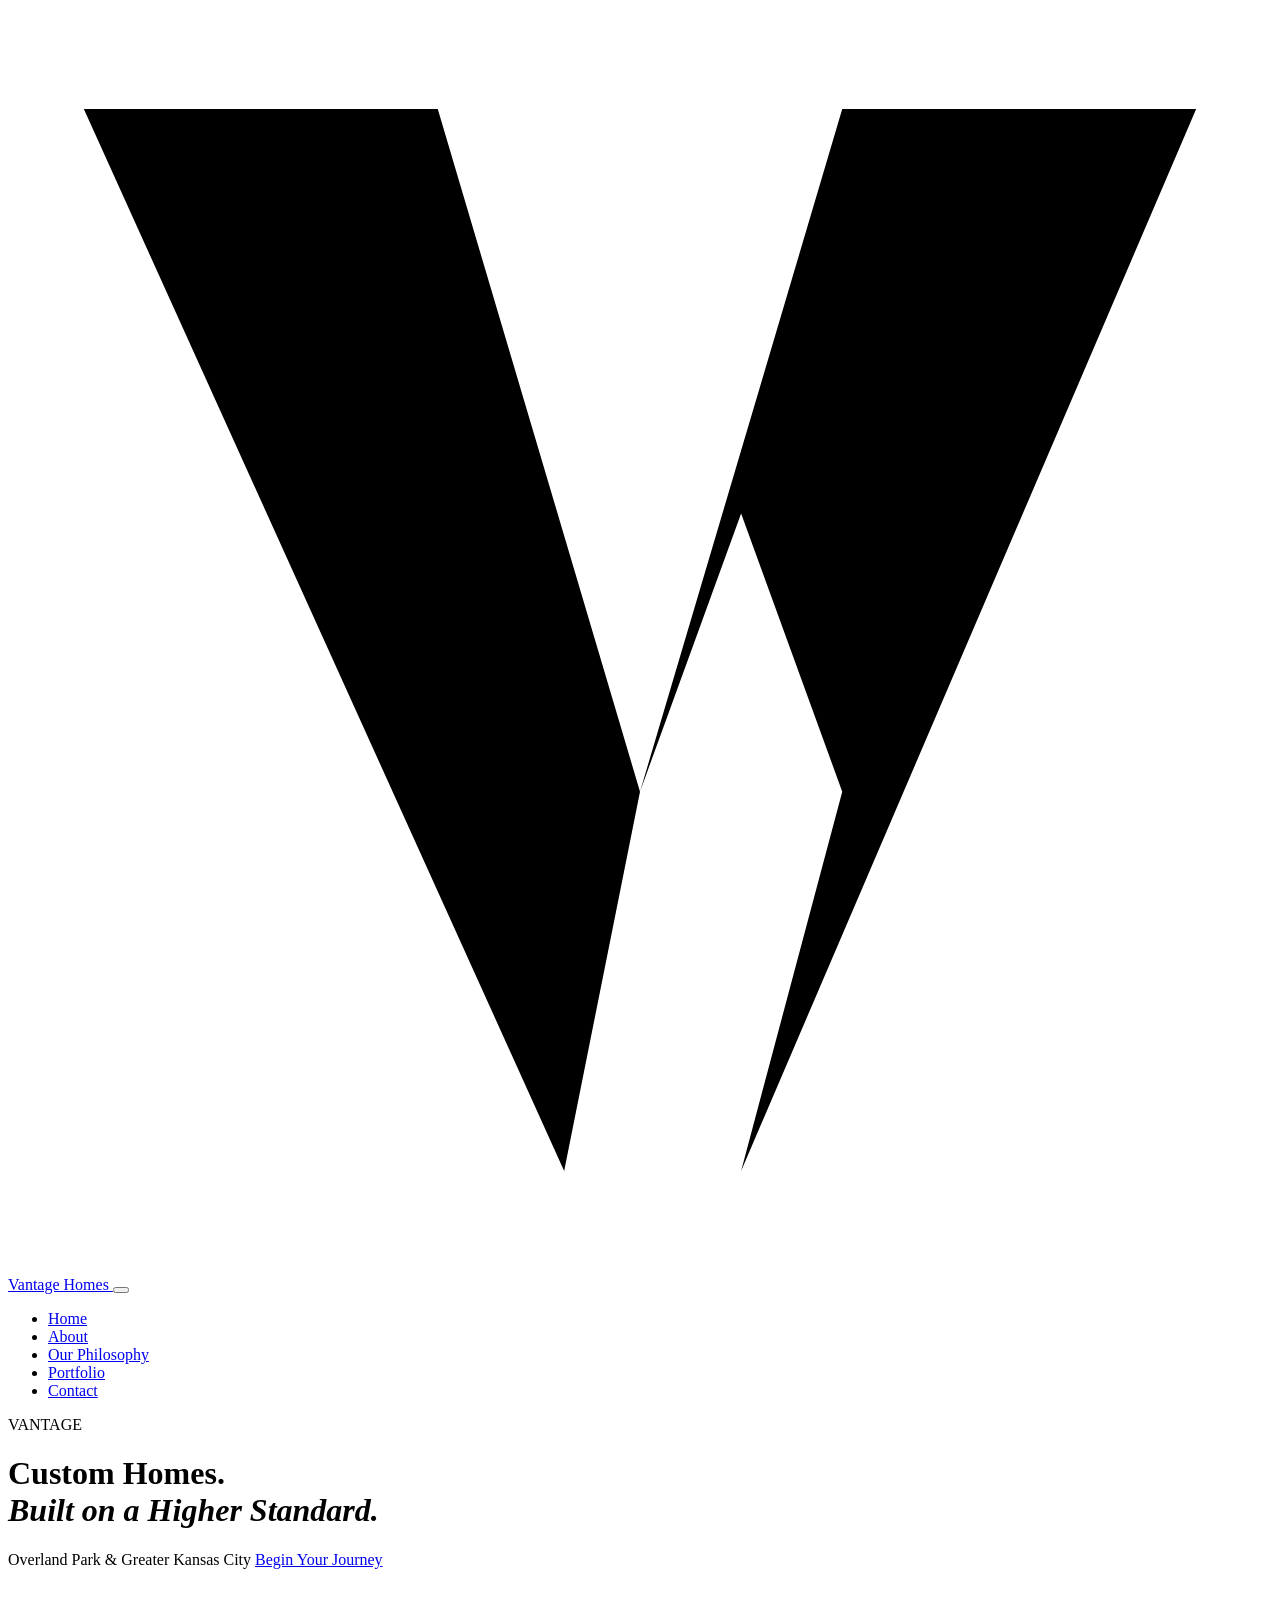
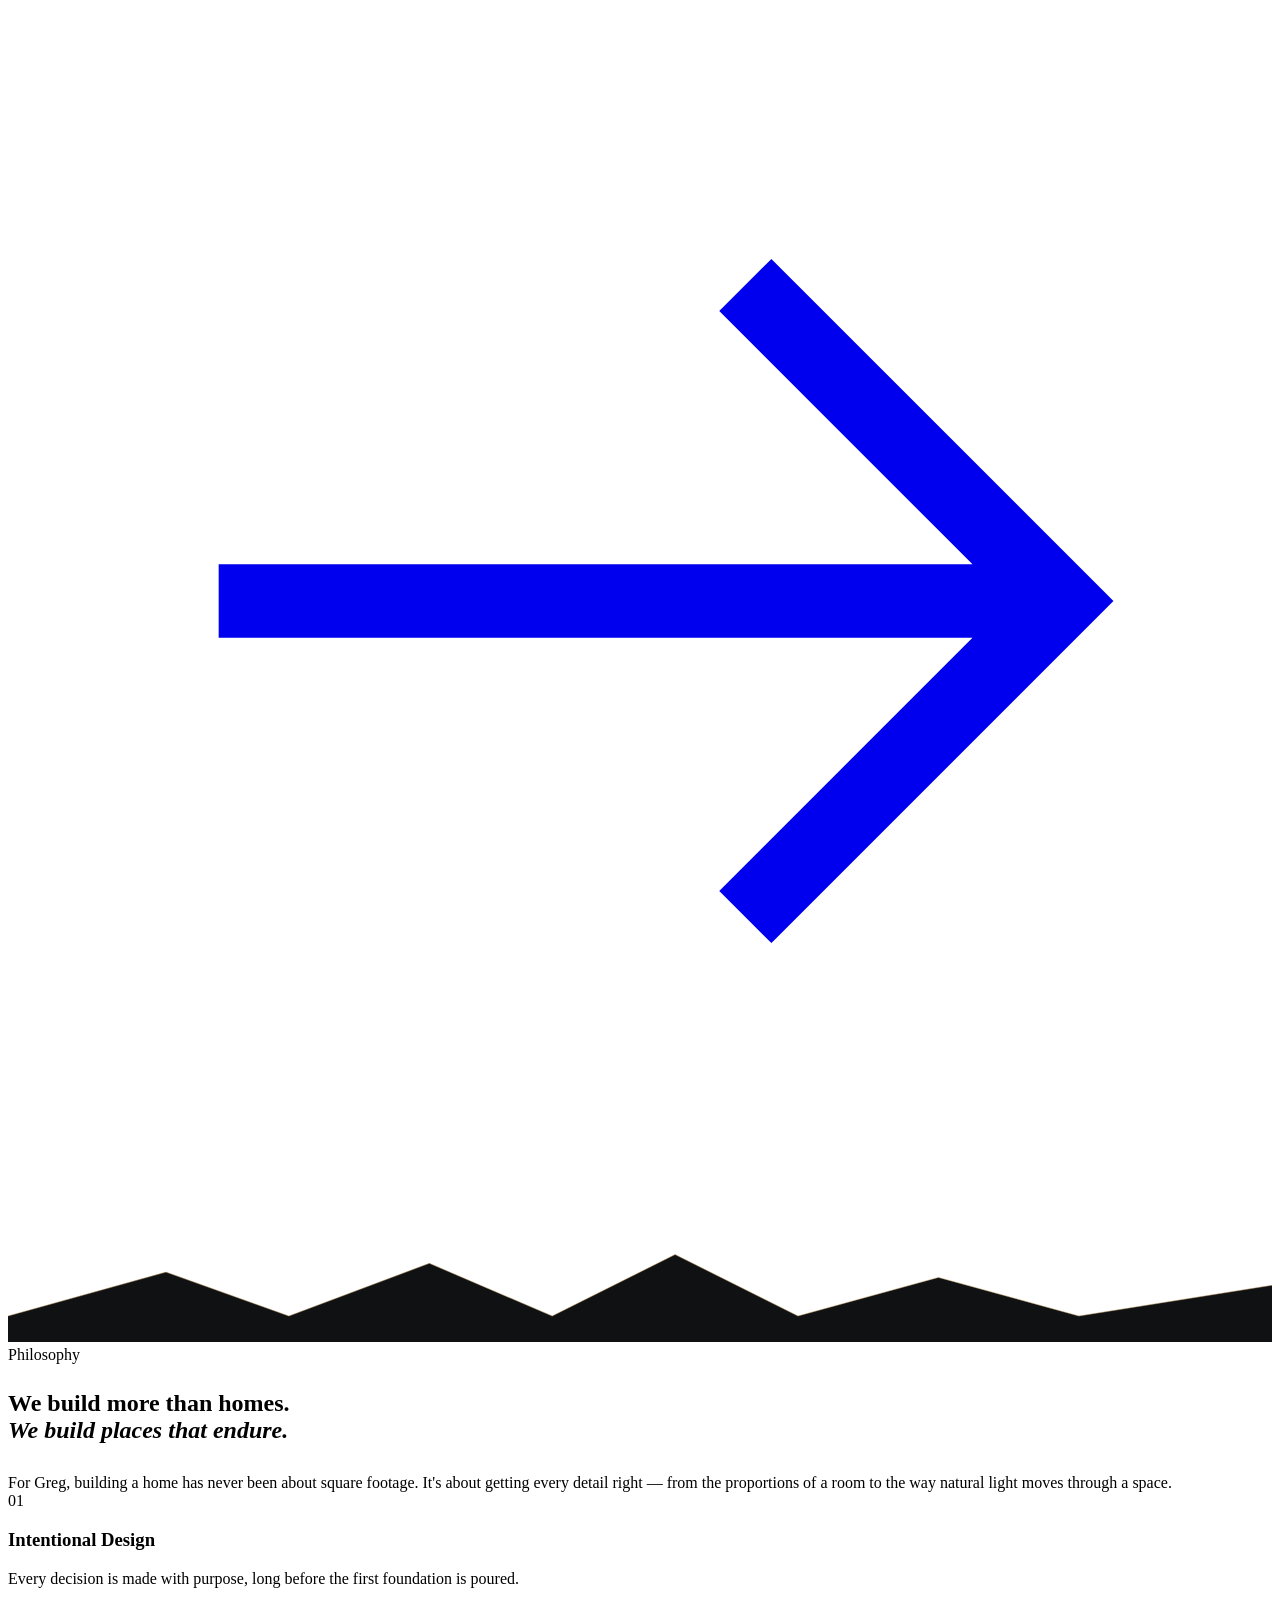
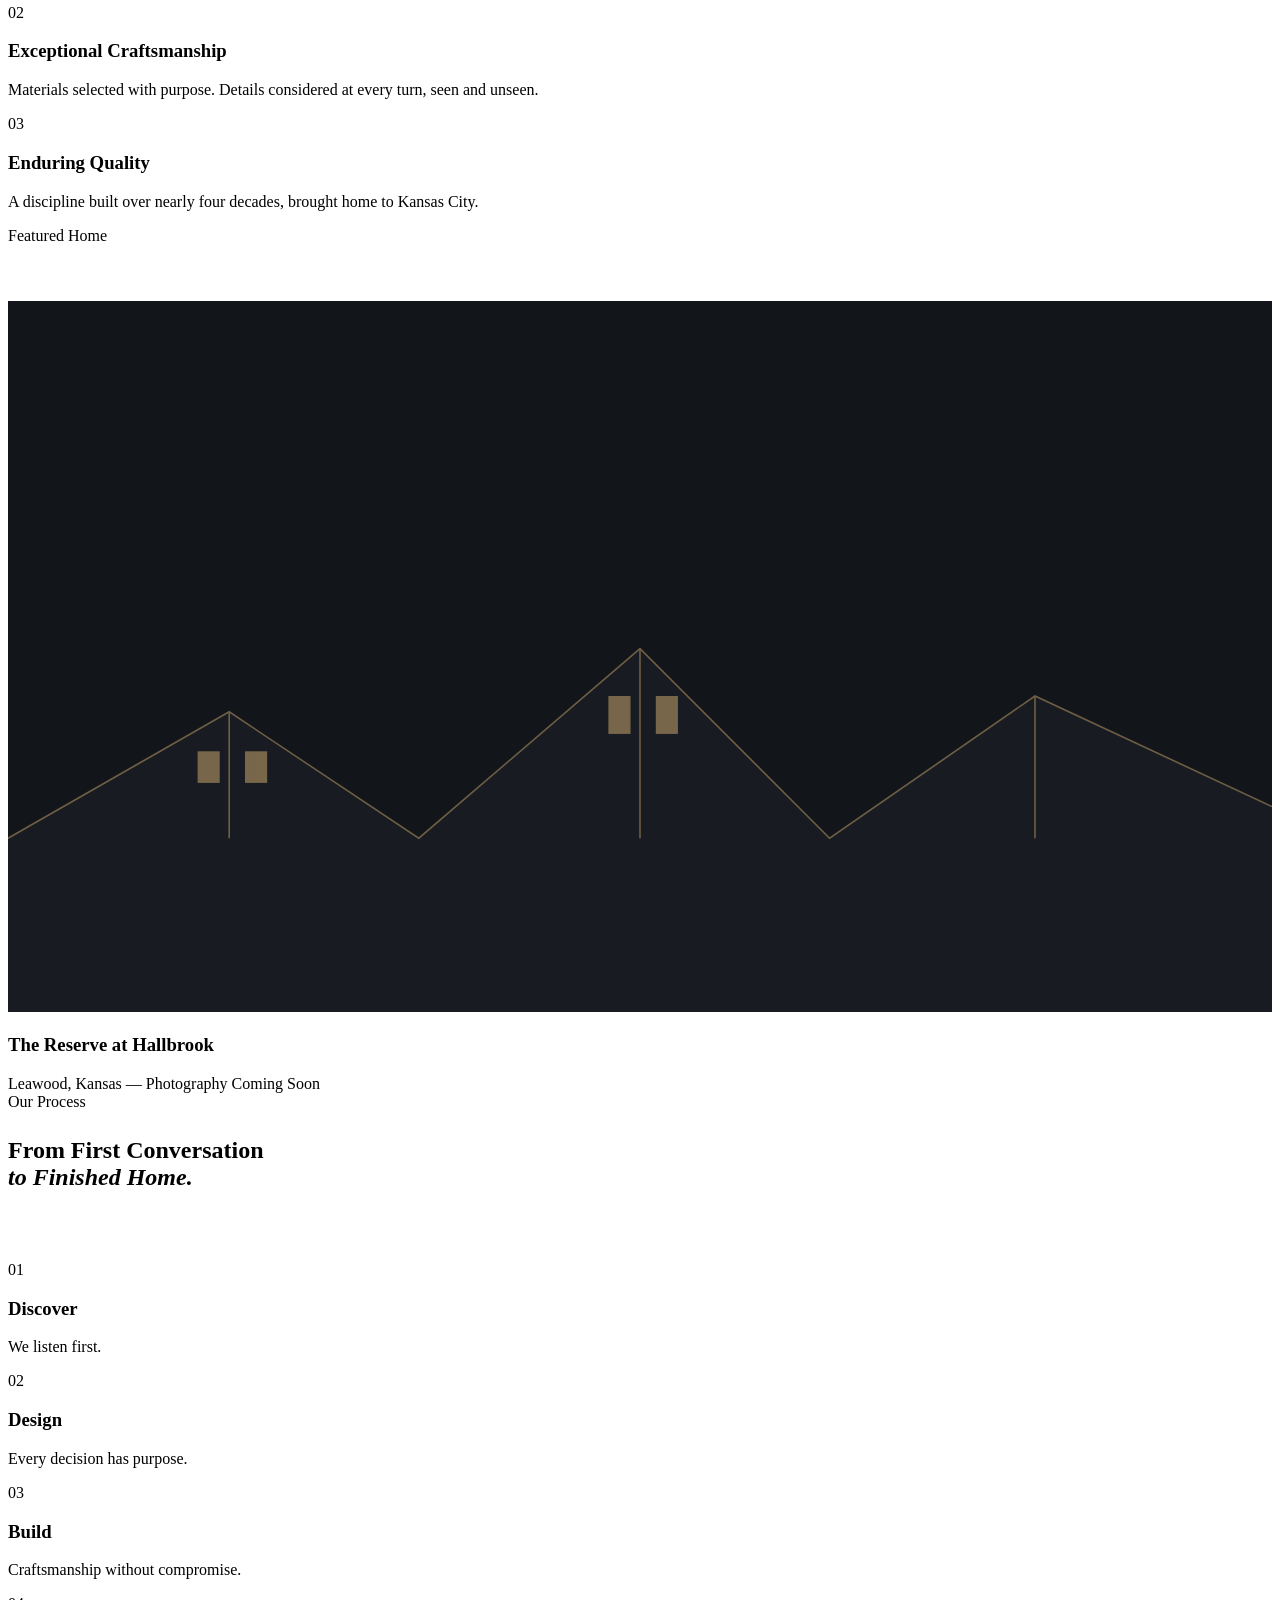
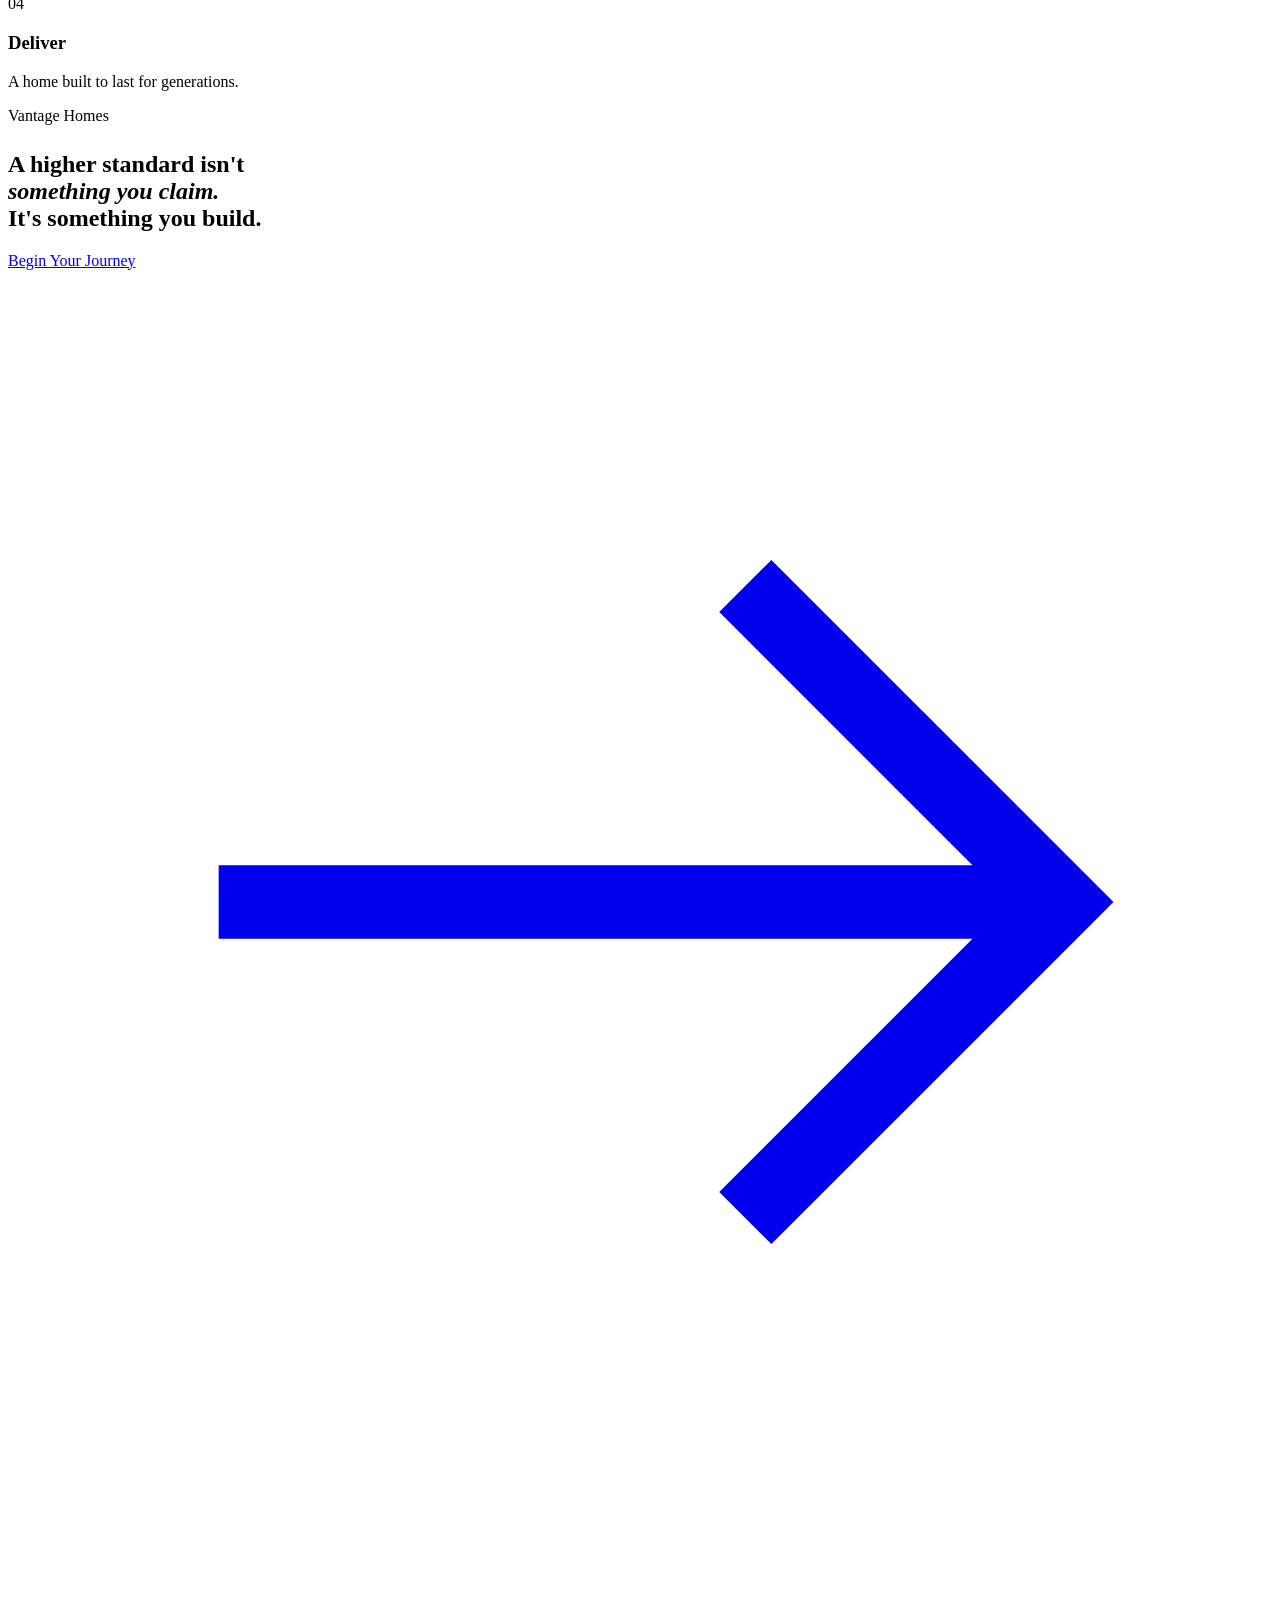
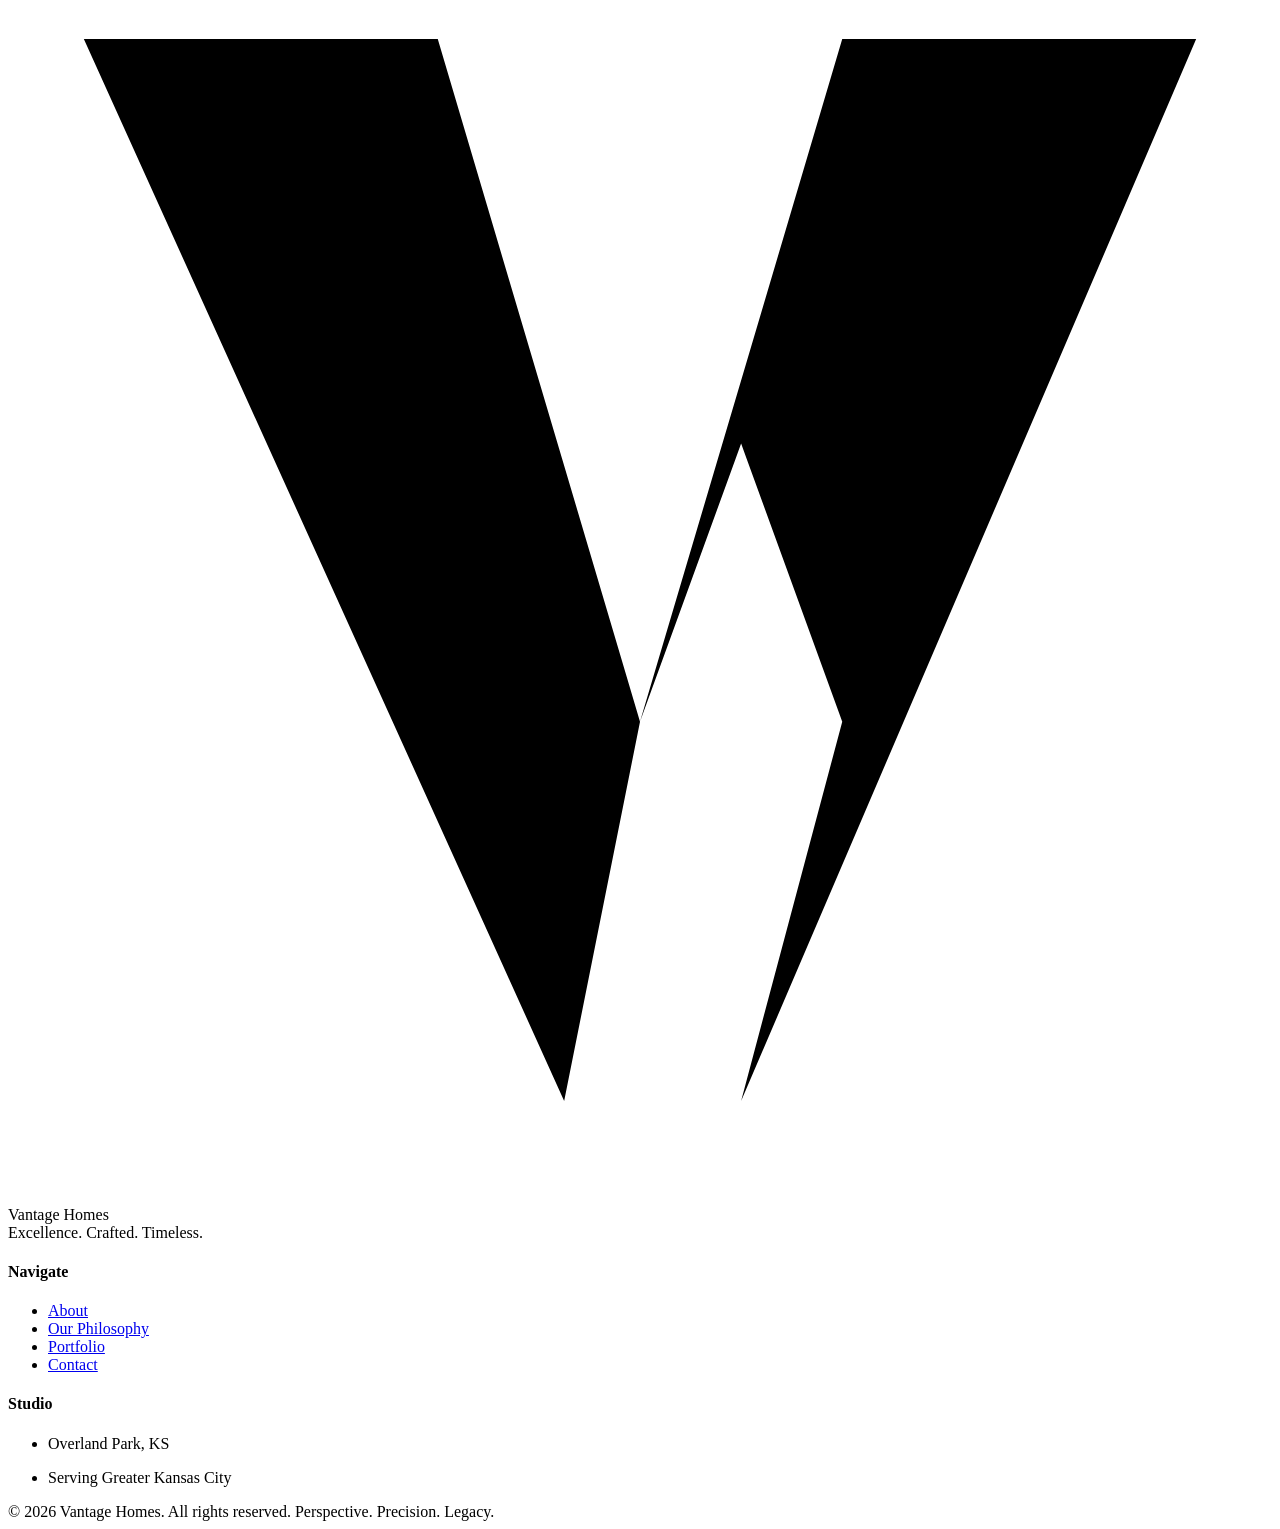
==== index.html @ f4806cb5 "Add files via upload" ====
<!DOCTYPE html>
<html lang="en">
<head>
<meta charset="UTF-8">
<meta name="viewport" content="width=device-width, initial-scale=1.0">
<title>Vantage Homes — Custom Homes, Built on a Higher Standard</title>
<meta name="description" content="Vantage Homes designs and builds custom homes in Overland Park and the greater Kansas City region — intentional design, exceptional craftsmanship, enduring quality.">
<link rel="stylesheet" href="css/style.css">
</head>
<body>

<nav class="site-nav">
  <a href="index.html" class="nav-mark">
    <svg class="v-glyph" viewBox="0 0 100 100"><path d="M6 8 L34 8 L50 62 L66 8 L94 8 L58 92 L44 92 Z M50 62 L58 40 L66 62 L58 92 L44 92 Z" fill-rule="evenodd"/></svg>
    Vantage Homes
  </a>
  <button class="nav-toggle" aria-label="Open menu" aria-expanded="false">
    <span></span><span></span><span></span>
  </button>
  <ul class="nav-links">
    <li><a href="index.html" aria-current="page">Home</a></li>
    <li><a href="about.html">About</a></li>
    <li><a href="philosophy.html">Our Philosophy</a></li>
    <li><a href="portfolio.html">Portfolio</a></li>
    <li><a href="contact.html">Contact</a></li>
  </ul>
</nav>

<!-- ================= HERO ================= -->
<header class="hero">
  <div class="hero-inner">
    <span class="hero-word">VANTAGE</span>
    <h1>Custom Homes.<br><em>Built on a Higher Standard.</em></h1>
    <span class="hero-sub">Overland Park &amp; Greater Kansas City</span>
    <a href="contact.html" class="btn btn-light" style="margin-top:18px;">
      Begin Your Journey
      <svg viewBox="0 0 24 24" fill="none" stroke="currentColor" stroke-width="1.4"><path d="M4 12h16M14 6l6 6-6 6"/></svg>
    </a>
  </div>
  <svg class="hero-roofline" viewBox="0 0 1440 120" preserveAspectRatio="none" xmlns="http://www.w3.org/2000/svg">
    <path d="M0 120 L0 90 L180 40 L320 90 L480 30 L620 90 L760 20 L900 90 L1060 46 L1220 90 L1440 55 L1440 120 Z" fill="#0F1113"/>
    <path d="M0 90 L180 40 L320 90 L480 30 L620 90 L760 20 L900 90 L1060 46 L1220 90 L1440 55" fill="none" stroke="#C8A46B" stroke-width="1" opacity="0.55"/>
  </svg>
  <div class="hero-scroll" aria-hidden="true"></div>
</header>

<!-- ================= PHILOSOPHY STATEMENT ================= -->
<section class="section section-ivory">
  <div class="container container-text center reveal">
    <span class="eyebrow center">Philosophy</span>
    <h2 style="margin-top:26px;">We build more than homes.<br><em>We build places that endure.</em></h2>
    <p class="body-copy" style="margin:30px auto 0;">
      For Greg, building a home has never been about square footage. It's about getting every
      detail right — from the proportions of a room to the way natural light moves through a space.
    </p>
  </div>
</section>

<!-- ================= THREE PILLARS ================= -->
<section class="section-charcoal" style="padding:0;">
  <div class="pillars">
    <div class="pillar reveal">
      <span class="num">01</span>
      <h3>Intentional Design</h3>
      <p class="body-copy">Every decision is made with purpose, long before the first foundation is poured.</p>
    </div>
    <div class="pillar reveal">
      <span class="num">02</span>
      <h3>Exceptional Craftsmanship</h3>
      <p class="body-copy">Materials selected with purpose. Details considered at every turn, seen and unseen.</p>
    </div>
    <div class="pillar reveal">
      <span class="num">03</span>
      <h3>Enduring Quality</h3>
      <p class="body-copy">A discipline built over nearly four decades, brought home to Kansas City.</p>
    </div>
  </div>
</section>

<!-- ================= FEATURED HOME ================= -->
<section class="section section-ivory">
  <div class="container reveal">
    <div class="center" style="margin-bottom:56px;">
      <span class="eyebrow center">Featured Home</span>
    </div>
    <div class="feature-slab">
      <div class="feature-media">
        <svg viewBox="0 0 800 450" preserveAspectRatio="xMidYMid slice">
          <rect width="800" height="450" fill="#12151a"/>
          <path d="M0 340 L140 260 L260 340 L400 220 L520 340 L650 250 L800 320 L800 450 L0 450 Z" fill="#181c22"/>
          <g stroke="#C8A46B" stroke-width="1" opacity="0.5" fill="none">
            <path d="M0 340 L140 260 L260 340 L400 220 L520 340 L650 250 L800 320"/>
            <line x1="140" y1="260" x2="140" y2="340"/>
            <line x1="400" y1="220" x2="400" y2="340"/>
            <line x1="650" y1="250" x2="650" y2="340"/>
          </g>
          <g fill="#C8A46B" opacity="0.55">
            <rect x="120" y="285" width="14" height="20"/>
            <rect x="150" y="285" width="14" height="20"/>
            <rect x="380" y="250" width="14" height="24"/>
            <rect x="410" y="250" width="14" height="24"/>
          </g>
        </svg>
      </div>
      <div class="feature-caption">
        <h3>The Reserve at Hallbrook</h3>
        <span>Leawood, Kansas — Photography Coming Soon</span>
      </div>
    </div>
  </div>
</section>

<!-- ================= PROCESS ================= -->
<section class="section section-dark">
  <div class="container">
    <div class="center reveal" style="margin-bottom:70px;">
      <span class="eyebrow center">Our Process</span>
      <h2 style="margin-top:26px;">From First Conversation<br><em>to Finished Home.</em></h2>
    </div>
    <div class="steps reveal">
      <div class="step">
        <span class="num">01</span>
        <h3>Discover</h3>
        <p>We listen first.</p>
      </div>
      <div class="step">
        <span class="num">02</span>
        <h3>Design</h3>
        <p>Every decision has purpose.</p>
      </div>
      <div class="step">
        <span class="num">03</span>
        <h3>Build</h3>
        <p>Craftsmanship without compromise.</p>
      </div>
      <div class="step">
        <span class="num">04</span>
        <h3>Deliver</h3>
        <p>A home built to last for generations.</p>
      </div>
    </div>
  </div>
</section>

<!-- ================= CLOSING CTA ================= -->
<section class="section section-ivory center reveal">
  <div class="container-text">
    <span class="eyebrow center">Vantage Homes</span>
    <h2 style="margin-top:26px;">A higher standard isn't<br><em>something you claim.</em><br>It's something you build.</h2>
    <a href="contact.html" class="btn btn-dark" style="margin-top:40px;">
      Begin Your Journey
      <svg viewBox="0 0 24 24" fill="none" stroke="currentColor" stroke-width="1.4"><path d="M4 12h16M14 6l6 6-6 6"/></svg>
    </a>
  </div>
</section>

<!-- ================= FOOTER ================= -->
<footer class="site-footer">
  <div class="footer-top">
    <div>
      <div class="footer-mark">
        <svg class="v-glyph" viewBox="0 0 100 100"><path d="M6 8 L34 8 L50 62 L66 8 L94 8 L58 92 L44 92 Z M50 62 L58 40 L66 62 L58 92 L44 92 Z" fill-rule="evenodd"/></svg>
        Vantage Homes
      </div>
      <div class="footer-tag">Excellence. Crafted. Timeless.</div>
    </div>
    <div class="footer-cols">
      <div class="footer-col">
        <h4>Navigate</h4>
        <ul>
          <li><a href="about.html">About</a></li>
          <li><a href="philosophy.html">Our Philosophy</a></li>
          <li><a href="portfolio.html">Portfolio</a></li>
          <li><a href="contact.html">Contact</a></li>
        </ul>
      </div>
      <div class="footer-col">
        <h4>Studio</h4>
        <ul>
          <li><p>Overland Park, KS</p></li>
          <li><p>Serving Greater Kansas City</p></li>
        </ul>
      </div>
    </div>
  </div>
  <div class="footer-bottom">
    <span>&copy; 2026 Vantage Homes. All rights reserved.</span>
    <span>Perspective. Precision. Legacy.</span>
  </div>
</footer>

<script src="js/main.js"></script>
</body>
</html>
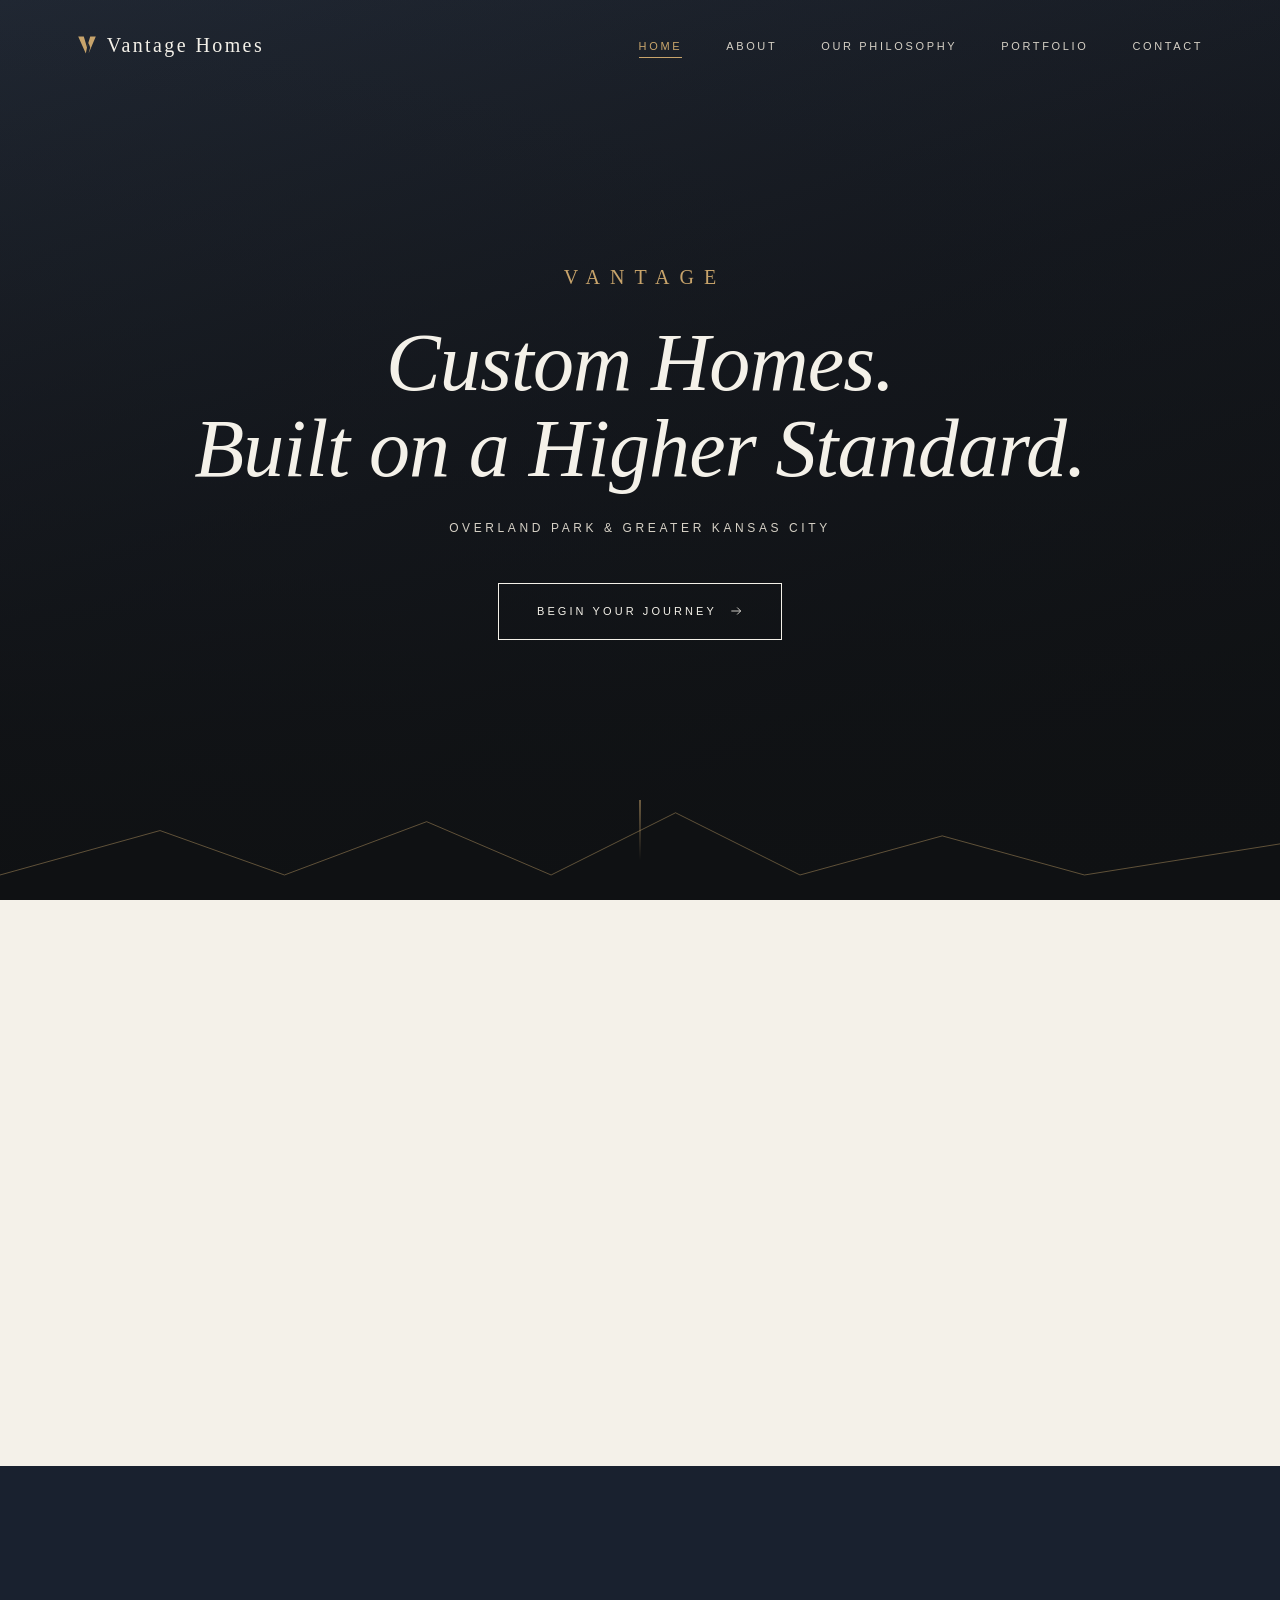
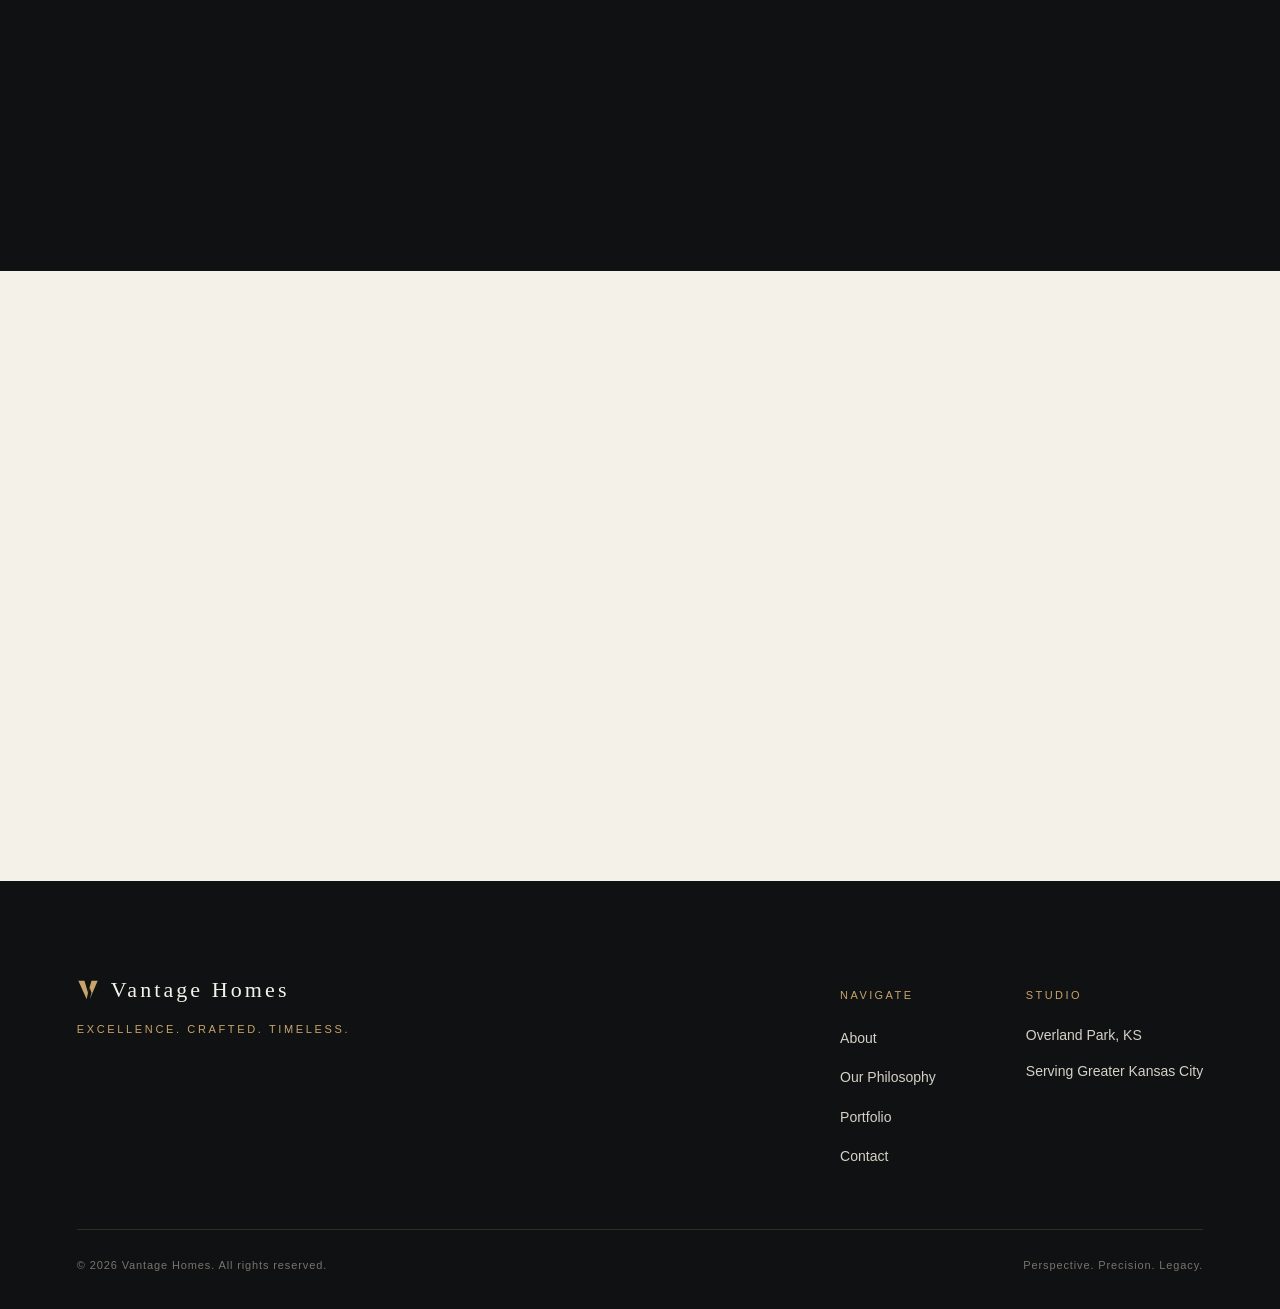
==== commit 5d8ee4b1: "Update stylesheet and script link paths in index.html" ====
--- a/index.html
+++ b/index.html
@@ -5,7 +5,7 @@
 <meta name="viewport" content="width=device-width, initial-scale=1.0">
 <title>Vantage Homes — Custom Homes, Built on a Higher Standard</title>
 <meta name="description" content="Vantage Homes designs and builds custom homes in Overland Park and the greater Kansas City region — intentional design, exceptional craftsmanship, enduring quality.">
-<link rel="stylesheet" href="css/style.css">
+<link rel="stylesheet" href="style.css">
 </head>
 <body>
 
@@ -189,6 +189,6 @@
   </div>
 </footer>
 
-<script src="js/main.js"></script>
+<script src="main.js"></script>
 </body>
 </html>
--- a/style.css
+++ b/style.css
@@ -0,0 +1,549 @@
+/* ============================================================
+   VANTAGE HOMES — Core Stylesheet
+   Perspective. Precision. Legacy.
+   ============================================================ */
+
+@import url('https://fonts.googleapis.com/css2?family=Cinzel:wght@500;600&family=Fraunces:ital,opsz,wght@0,9..144,300;0,9..144,400;1,9..144,300&family=Montserrat:wght@200;300;400;500&display=swap');
+
+:root {
+  /* ---- Color: named exactly per brand book ---- */
+  --onyx: #0F1113;        /* Rich Onyx Black */
+  --charcoal: #1A2332;    /* Soft Charcoal */
+  --taupe: #7A746B;       /* muted / secondary text */
+  --limestone: #D6D1C6;   /* Limestone */
+  --brass: #C8A46B;       /* Champagne Brass */
+  --bronze: #8C6A3F;      /* Deep Bronze */
+  --walnut: #4A3324;      /* Natural Walnut — sparing use */
+  --ivory: #F4F1E9;       /* Warm Ivory */
+
+  /* ---- Type ---- */
+  --font-logo: 'Cinzel', serif;
+  --font-display: 'Fraunces', serif;
+  --font-body: 'Montserrat', sans-serif;
+
+  /* ---- Rhythm ---- */
+  --section-pad: clamp(72px, 11vw, 160px);
+  --edge-pad: clamp(24px, 6vw, 80px);
+  --max-text: 640px;
+  --max-content: 1320px;
+
+  --ease: cubic-bezier(0.22, 1, 0.36, 1);
+}
+
+* { box-sizing: border-box; }
+html { scroll-behavior: smooth; }
+
+body {
+  margin: 0;
+  background: var(--ivory);
+  color: var(--onyx);
+  font-family: var(--font-body);
+  font-weight: 300;
+  line-height: 1.7;
+  -webkit-font-smoothing: antialiased;
+}
+
+img { max-width: 100%; display: block; }
+a { color: inherit; text-decoration: none; }
+
+::selection { background: var(--brass); color: var(--onyx); }
+
+:focus-visible {
+  outline: 1px solid var(--brass);
+  outline-offset: 4px;
+}
+
+@media (prefers-reduced-motion: reduce) {
+  *, *::before, *::after {
+    animation-duration: 0.001ms !important;
+    transition-duration: 0.001ms !important;
+    scroll-behavior: auto !important;
+  }
+}
+
+/* ---- Eyebrow / tracked label system ----
+   Structural device carried directly from the brand book's own
+   example: "I N T E N T I O N . C R A F T S M A N S H I P ." */
+.eyebrow {
+  font-family: var(--font-body);
+  font-weight: 400;
+  font-size: 11px;
+  letter-spacing: 0.32em;
+  text-transform: uppercase;
+  color: var(--brass);
+  display: inline-flex;
+  align-items: center;
+  gap: 14px;
+}
+.eyebrow::before {
+  content: '';
+  width: 28px;
+  height: 1px;
+  background: var(--brass);
+}
+.eyebrow.center { justify-content: center; }
+.eyebrow.on-dark { color: var(--brass); }
+
+/* ---- Headline scale ---- */
+h1, h2, h3 {
+  font-family: var(--font-display);
+  font-weight: 300;
+  letter-spacing: -0.01em;
+  margin: 0;
+  color: inherit;
+}
+h1 { font-size: clamp(40px, 6.4vw, 84px); line-height: 1.05; }
+h2 { font-size: clamp(30px, 4.2vw, 52px); line-height: 1.14; }
+h3 { font-size: clamp(20px, 2.2vw, 28px); line-height: 1.3; font-style: italic; }
+
+p { margin: 0; }
+.lede {
+  font-family: var(--font-display);
+  font-style: italic;
+  font-weight: 300;
+  font-size: clamp(20px, 2vw, 26px);
+  line-height: 1.55;
+  color: var(--charcoal);
+}
+.body-copy {
+  font-size: 16px;
+  font-weight: 300;
+  color: var(--taupe);
+  max-width: var(--max-text);
+}
+
+/* ---- Buttons ---- */
+.btn {
+  display: inline-flex;
+  align-items: center;
+  gap: 12px;
+  padding: 18px 38px;
+  font-family: var(--font-body);
+  font-size: 11px;
+  font-weight: 500;
+  letter-spacing: 0.28em;
+  text-transform: uppercase;
+  border: 1px solid currentColor;
+  background: transparent;
+  cursor: pointer;
+  transition: background var(--ease) .4s, color var(--ease) .4s, border-color var(--ease) .4s;
+}
+.btn-light { color: var(--ivory); }
+.btn-light:hover { background: var(--ivory); color: var(--onyx); }
+.btn-dark { color: var(--onyx); }
+.btn-dark:hover { background: var(--onyx); color: var(--ivory); }
+.btn-brass { color: var(--brass); border-color: var(--brass); }
+.btn-brass:hover { background: var(--brass); color: var(--onyx); }
+.btn svg { width: 14px; height: 14px; transition: transform var(--ease) .4s; }
+.btn:hover svg { transform: translateX(4px); }
+
+/* ============================================================
+   NAV
+   ============================================================ */
+.site-nav {
+  position: fixed;
+  top: 0; left: 0; right: 0;
+  z-index: 100;
+  display: flex;
+  align-items: center;
+  justify-content: space-between;
+  padding: 28px var(--edge-pad);
+  transition: background var(--ease) .5s, padding var(--ease) .5s, border-color var(--ease) .5s;
+  border-bottom: 1px solid transparent;
+}
+.site-nav.solid {
+  background: rgba(15,17,19,0.92);
+  backdrop-filter: blur(10px);
+  padding-top: 18px;
+  padding-bottom: 18px;
+  border-color: rgba(200,164,107,0.18);
+}
+.nav-mark {
+  font-family: var(--font-logo);
+  color: var(--ivory);
+  font-size: 20px;
+  letter-spacing: 0.12em;
+  display: flex;
+  align-items: center;
+  gap: 10px;
+}
+.nav-mark .v-glyph { width: 20px; height: 20px; }
+.nav-links {
+  display: flex;
+  gap: 44px;
+  list-style: none;
+  margin: 0; padding: 0;
+}
+.nav-links a {
+  font-size: 11px;
+  letter-spacing: 0.24em;
+  text-transform: uppercase;
+  color: var(--limestone);
+  position: relative;
+  padding-bottom: 6px;
+}
+.nav-links a::after {
+  content: '';
+  position: absolute;
+  left: 0; right: 0; bottom: 0;
+  height: 1px;
+  background: var(--brass);
+  transform: scaleX(0);
+  transform-origin: left;
+  transition: transform var(--ease) .4s;
+}
+.nav-links a:hover::after,
+.nav-links a[aria-current="page"]::after { transform: scaleX(1); }
+.nav-links a[aria-current="page"] { color: var(--brass); }
+
+.nav-toggle {
+  display: none;
+  background: none;
+  border: none;
+  cursor: pointer;
+  width: 28px; height: 20px;
+  position: relative;
+}
+.nav-toggle span {
+  position: absolute; left: 0; right: 0; height: 1px;
+  background: var(--ivory);
+  transition: all var(--ease) .35s;
+}
+.nav-toggle span:nth-child(1){ top: 0; }
+.nav-toggle span:nth-child(2){ top: 9px; }
+.nav-toggle span:nth-child(3){ top: 18px; }
+
+@media (max-width: 880px) {
+  .nav-links {
+    position: fixed;
+    inset: 0;
+    background: var(--onyx);
+    flex-direction: column;
+    justify-content: center;
+    align-items: center;
+    gap: 36px;
+    transform: translateY(-100%);
+    transition: transform var(--ease) .5s;
+  }
+  .nav-links.open { transform: translateY(0); }
+  .nav-links a { font-size: 13px; }
+  .nav-toggle { display: block; z-index: 110; }
+}
+
+/* ============================================================
+   HERO (architectural placeholder panel — swap for photography)
+   ============================================================ */
+.hero {
+  position: relative;
+  min-height: 100vh;
+  display: flex;
+  align-items: center;
+  justify-content: center;
+  text-align: center;
+  color: var(--ivory);
+  overflow: hidden;
+  background:
+    linear-gradient(180deg, rgba(15,17,19,0.15) 0%, rgba(15,17,19,0.55) 62%, var(--onyx) 100%),
+    linear-gradient(160deg, #232b38 0%, #171b23 46%, #0F1113 100%);
+}
+.hero-roofline {
+  position: absolute;
+  bottom: -2px; left: 0; right: 0;
+  width: 100%;
+  opacity: 0.9;
+}
+.hero-inner {
+  position: relative;
+  z-index: 2;
+  display: flex;
+  flex-direction: column;
+  align-items: center;
+  gap: 26px;
+  padding: 0 24px;
+}
+.hero-word {
+  font-family: var(--font-logo);
+  font-size: clamp(15px, 2vw, 20px);
+  letter-spacing: 0.5em;
+  color: var(--brass);
+  padding-left: 0.5em; /* optical centering for tracking */
+}
+.hero h1 {
+  font-family: var(--font-display);
+  font-weight: 300;
+  font-style: italic;
+}
+.hero-sub {
+  font-family: var(--font-body);
+  font-size: 12px;
+  letter-spacing: 0.3em;
+  text-transform: uppercase;
+  color: var(--limestone);
+}
+.hero-scroll {
+  position: absolute;
+  bottom: 40px; left: 50%;
+  transform: translateX(-50%);
+  width: 1px; height: 60px;
+  background: linear-gradient(var(--brass), transparent);
+  z-index: 2;
+}
+
+.page-hero {
+  position: relative;
+  padding: calc(var(--section-pad) + 60px) var(--edge-pad) var(--section-pad);
+  background: var(--onyx);
+  color: var(--ivory);
+  text-align: center;
+  overflow: hidden;
+}
+.page-hero::before {
+  content:'';
+  position:absolute; inset:0;
+  background: radial-gradient(ellipse at 50% 0%, rgba(200,164,107,0.10), transparent 60%);
+}
+.page-hero .eyebrow { margin-bottom: 22px; }
+.page-hero p.lede { color: var(--limestone); margin: 26px auto 0; }
+
+/* ============================================================
+   SECTIONS
+   ============================================================ */
+section { position: relative; }
+.section {
+  padding: var(--section-pad) var(--edge-pad);
+}
+.section-dark { background: var(--onyx); color: var(--ivory); }
+.section-charcoal { background: var(--charcoal); color: var(--ivory); }
+.section-ivory { background: var(--ivory); color: var(--onyx); }
+.section-limestone { background: var(--limestone); color: var(--onyx); }
+
+.container { max-width: var(--max-content); margin: 0 auto; }
+.container-text { max-width: 760px; margin: 0 auto; }
+
+.center { text-align: center; }
+
+.divider-v {
+  width: 34px; height: 22px;
+  margin: 0 auto;
+  opacity: 0.85;
+}
+
+/* ---- Two column editorial ---- */
+.split {
+  display: grid;
+  grid-template-columns: 1fr 1fr;
+  gap: clamp(40px, 6vw, 110px);
+  align-items: center;
+}
+.split.reverse .split-media { order: 2; }
+@media (max-width: 900px) {
+  .split { grid-template-columns: 1fr; }
+  .split.reverse .split-media { order: 0; }
+}
+
+.media-panel {
+  aspect-ratio: 4/5;
+  position: relative;
+  overflow: hidden;
+  background: linear-gradient(150deg, #24211c 0%, #17140f 60%, #0F1113 100%);
+  border: 1px solid rgba(200,164,107,0.25);
+}
+.media-panel.wide { aspect-ratio: 16/10; }
+.media-panel svg { position:absolute; inset:0; width:100%; height:100%; }
+.media-caption {
+  position: absolute;
+  left: 20px; bottom: 18px;
+  font-size: 10px;
+  letter-spacing: 0.22em;
+  text-transform: uppercase;
+  color: var(--brass);
+  opacity: 0.85;
+}
+
+/* ---- Pillars / process ---- */
+.pillars {
+  display: grid;
+  grid-template-columns: repeat(3, 1fr);
+  gap: 1px;
+  background: rgba(15,17,19,0.08);
+}
+.pillar {
+  background: var(--ivory);
+  padding: 56px 40px;
+  text-align: left;
+}
+.section-dark .pillar, .section-charcoal .pillar { background: var(--onyx); }
+.pillar .num {
+  font-family: var(--font-logo);
+  font-size: 13px;
+  letter-spacing: 0.2em;
+  color: var(--brass);
+  display: block;
+  margin-bottom: 22px;
+}
+.pillar h3 { font-style: normal; margin-bottom: 14px; }
+@media (max-width: 900px) {
+  .pillars { grid-template-columns: 1fr; }
+}
+
+/* ---- Process steps (Home/About) ---- */
+.steps {
+  display: grid;
+  grid-template-columns: repeat(4, 1fr);
+  gap: clamp(20px,4vw,50px);
+}
+.step { border-top: 1px solid rgba(200,164,107,0.35); padding-top: 26px; }
+.step .num {
+  font-family: var(--font-display);
+  font-style: italic;
+  font-size: 32px;
+  color: var(--brass);
+  display: block;
+  margin-bottom: 18px;
+}
+.step h3 { font-size: 20px; font-style: normal; margin-bottom: 10px; }
+.step p { font-size: 14px; color: var(--taupe); }
+.section-dark .step p, .section-charcoal .step p { color: var(--limestone); }
+@media (max-width: 900px) {
+  .steps { grid-template-columns: 1fr 1fr; }
+}
+@media (max-width: 560px) {
+  .steps { grid-template-columns: 1fr; }
+}
+
+/* ---- Quote block ---- */
+.quote-block {
+  max-width: 900px;
+  margin: 0 auto;
+  text-align: center;
+}
+.quote-block .lede { font-size: clamp(24px, 3.4vw, 40px); color: var(--ivory); }
+.section-ivory .quote-block .lede, .section-limestone .quote-block .lede { color: var(--onyx); }
+
+/* ---- Featured home / portfolio ---- */
+.feature-slab {
+  position: relative;
+}
+.feature-media {
+  aspect-ratio: 16/9;
+  background: linear-gradient(155deg,#232b38 0%,#171b23 55%,#0F1113 100%);
+  position: relative;
+  overflow: hidden;
+  border: 1px solid rgba(200,164,107,0.22);
+}
+.feature-media svg { position:absolute; inset:0; width:100%; height:100%; }
+.feature-caption {
+  display: flex;
+  justify-content: space-between;
+  align-items: baseline;
+  margin-top: 26px;
+  flex-wrap: wrap;
+  gap: 12px;
+}
+.feature-caption h3 { font-style: italic; font-size: clamp(20px,2.4vw,28px); }
+.feature-caption span { font-size: 11px; letter-spacing: 0.2em; text-transform: uppercase; color: var(--taupe); }
+
+.portfolio-list { display: flex; flex-direction: column; gap: clamp(70px, 10vw, 140px); }
+
+/* ---- Contact form ---- */
+.contact-grid {
+  display: grid;
+  grid-template-columns: 0.9fr 1.1fr;
+  gap: clamp(50px, 8vw, 120px);
+}
+@media (max-width: 900px) { .contact-grid { grid-template-columns: 1fr; } }
+
+.form-field { margin-bottom: 34px; }
+.form-field label {
+  display: block;
+  font-size: 11px;
+  letter-spacing: 0.22em;
+  text-transform: uppercase;
+  color: var(--taupe);
+  margin-bottom: 12px;
+}
+.form-field input, .form-field textarea, .form-field select {
+  width: 100%;
+  background: transparent;
+  border: none;
+  border-bottom: 1px solid var(--limestone);
+  padding: 10px 2px;
+  font-family: var(--font-body);
+  font-weight: 300;
+  font-size: 16px;
+  color: var(--onyx);
+  transition: border-color var(--ease) .3s;
+}
+.form-field input:focus, .form-field textarea:focus, .form-field select:focus {
+  outline: none;
+  border-color: var(--brass);
+}
+.form-field textarea { resize: vertical; min-height: 120px; }
+.form-row { display: grid; grid-template-columns: 1fr 1fr; gap: 30px; }
+@media (max-width: 560px) { .form-row { grid-template-columns: 1fr; } }
+
+.contact-detail { margin-bottom: 34px; }
+.contact-detail .eyebrow { margin-bottom: 12px; }
+.contact-detail p { font-size: 15px; color: var(--taupe); }
+
+/* ============================================================
+   FOOTER
+   ============================================================ */
+.site-footer {
+  background: var(--onyx);
+  color: var(--limestone);
+  padding: 90px var(--edge-pad) 34px;
+}
+.footer-top {
+  display: flex;
+  justify-content: space-between;
+  align-items: flex-start;
+  gap: 40px;
+  flex-wrap: wrap;
+  padding-bottom: 60px;
+  border-bottom: 1px solid rgba(200,164,107,0.18);
+}
+.footer-mark {
+  font-family: var(--font-logo);
+  font-size: 22px;
+  letter-spacing: 0.14em;
+  color: var(--ivory);
+  display: flex;
+  align-items: center;
+  gap: 12px;
+}
+.footer-mark .v-glyph { width: 22px; height: 22px; }
+.footer-tag { font-size: 11px; letter-spacing: 0.24em; text-transform: uppercase; color: var(--brass); margin-top: 12px; }
+.footer-cols { display: flex; gap: 90px; flex-wrap: wrap; }
+.footer-col h4 {
+  font-family: var(--font-body);
+  font-size: 11px;
+  letter-spacing: 0.22em;
+  text-transform: uppercase;
+  color: var(--brass);
+  font-weight: 400;
+  margin-bottom: 20px;
+}
+.footer-col ul { list-style: none; margin: 0; padding: 0; display: flex; flex-direction: column; gap: 12px; }
+.footer-col a, .footer-col p { font-size: 14px; color: var(--limestone); }
+.footer-bottom {
+  display: flex;
+  justify-content: space-between;
+  align-items: center;
+  padding-top: 26px;
+  font-size: 11px;
+  letter-spacing: 0.08em;
+  color: var(--taupe);
+  flex-wrap: wrap;
+  gap: 10px;
+}
+
+/* ---- Scroll reveal ---- */
+.reveal {
+  opacity: 0;
+  transform: translateY(28px);
+  transition: opacity 1s var(--ease), transform 1s var(--ease);
+}
+.reveal.in { opacity: 1; transform: translateY(0); }
+
+.v-glyph path { fill: var(--brass); }
